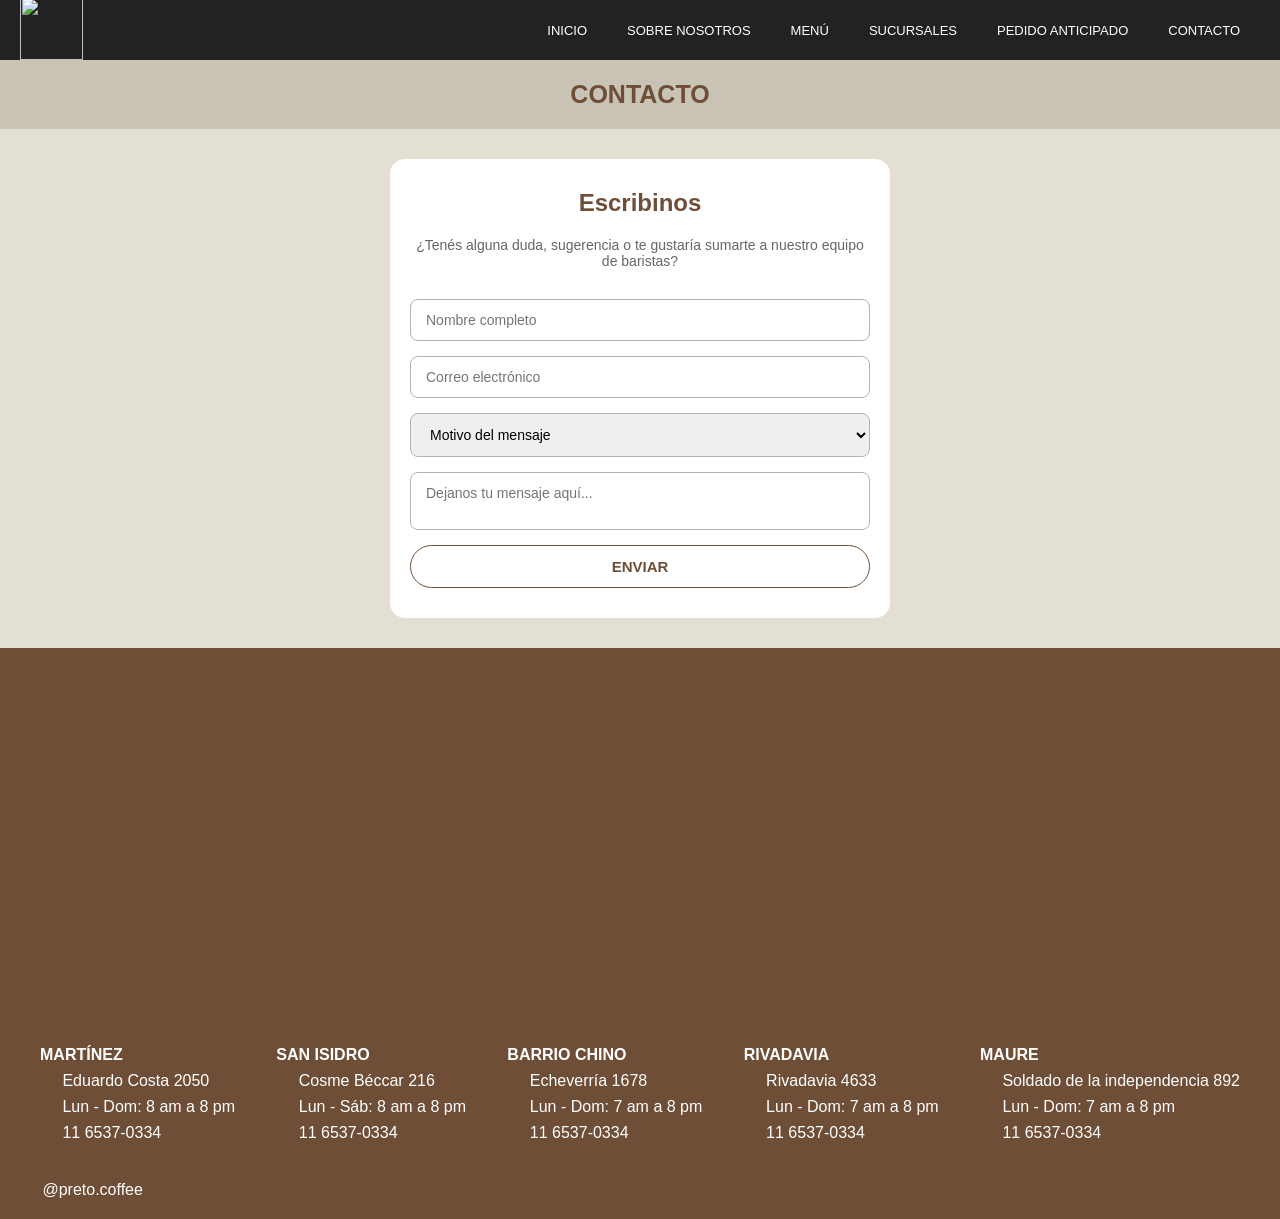
==== Oliva Lizarraga - Preto/Pages/contacto.html @ 68ead942 "Add files via upload" ====
<!DOCTYPE html>
<html lang="en">
<head>
    <meta charset="UTF-8">
    <meta name="viewport" content="width=device-width, initial-scale=1.0">
    <title>Preto café</title>
    <link rel="stylesheet" href="../CSS/style.css">
</head>
<body>

<header>
  <nav class="navbar">
    <div class="logo">
      <img src="../Multimedia/logo-pretto.png" alt="">
    </div>

    <ul class="nav-links">
        <li><a href="../index.html">INICIO</a></li>
        <li><a href="../Pages/sobrenosotros.html">SOBRE NOSOTROS</a></li>
        <li><a href="../Pages/menú.html">MENÚ</a></li>
        <li><a href="../Pages/sucursales.html">SUCURSALES</a></li>
        <li><a href="../Pages/pedido-anticipado.html">PEDIDO ANTICIPADO</a></li>
        <li><a href="../Pages/contacto.html">CONTACTO</a></li>
    </ul>
  </nav>
</header>

<main>
  <h1 class="titulo-contacto">CONTACTO</h1>

  <div class="contenedor-contacto">
    <div class="formulario-caja">
      <h2>Escribinos</h2>
      <p>¿Tenés alguna duda, sugerencia o te gustaría sumarte a nuestro equipo de baristas?</p>
      
      <form class="formulario-contacto">
        <input type="text" placeholder="Nombre completo" class="input-contacto">
        <input type="email" placeholder="Correo electrónico" class="input-contacto">
        
        <select class="select-contacto">
          <option>Motivo del mensaje</option>
          <option>Sugerencias o consultas</option>
          <option>Trabajá con nosotros (Enviar CV)</option>
          <option>Franquicias</option>
        </select>
        
        <textarea placeholder="Dejanos tu mensaje aquí..." class="textarea-contacto"></textarea>
        
        <button type="submit" class="btn-contacto">ENVIAR</button>
      </form>
    </div>
  </div>
</main>

<footer class="footer">
  <div class="mapa-footer">
    <iframe src="https://www.google.com/maps/d/u/0/embed?mid=1qHg61O5QNtXGG52iDf1zIc9vHTqVn7c&ehbc=2E312F&noprof=1" width="640" height="480"></iframe>
  </div>
  <div class="contenedor">
    <div class="caja">
      <p class="sub-footer"><strong>MARTÍNEZ</strong></p>
      <p><img src="../Multimedia/ubicacion.png" alt=""> Eduardo Costa 2050</p>
      <p><img src="../Multimedia/reloj.png" alt=""> Lun - Dom: 8 am a 8 pm</p>
      <p><img src="../Multimedia/telefono.png" alt=""> 11 6537-0334</p>
    </div>
    <div class="caja">
      <p class="sub-footer"><strong>SAN ISIDRO</strong></p>
      <p><img src="../Multimedia/ubicacion.png" alt=""> Cosme Béccar 216</p>
      <p><img src="../Multimedia/reloj.png" alt=""> Lun - Sáb: 8 am a 8 pm</p>
      <p><img src="../Multimedia/telefono.png" alt=""> 11 6537-0334</p>
    </div>
    <div class="caja">
      <p class="sub-footer"><strong>BARRIO CHINO</strong></p>
      <p><img src="../Multimedia/ubicacion.png" alt=""> Echeverría 1678</p>
      <p><img src="../Multimedia/reloj.png" alt=""> Lun - Dom: 7 am a 8 pm</p>
      <p><img src="../Multimedia/telefono.png" alt=""> 11 6537-0334</p>
    </div>
    <div class="caja">
      <p class="sub-footer"><strong>RIVADAVIA</strong></p>
      <p><img src="../Multimedia/ubicacion.png" alt=""> Rivadavia 4633</p>
      <p><img src="../Multimedia/reloj.png" alt=""> Lun - Dom: 7 am a 8 pm</p>
      <p><img src="../Multimedia/telefono.png" alt=""> 11 6537-0334</p>
    </div>
    <div class="caja">
      <p class="sub-footer"><strong>MAURE</strong></p>
      <p><img src="../Multimedia/ubicacion.png" alt=""> Soldado de la independencia 892</p>
      <p><img src="../Multimedia/reloj.png" alt=""> Lun - Dom: 7 am a 8 pm</p>
      <p><img src="../Multimedia/telefono.png" alt=""> 11 6537-0334</p>
    </div>
  </div>
  <div class="ig">
    <a href="https://www.instagram.com/preto.coffee?igsh=MW9qMXh0eXR2aml4ZQ=="><img src="../Multimedia/logotipo-de-instagram.png" alt=""> @preto.coffee</a>
  </div>
</footer>

</body>
</html>
---- Oliva Lizarraga - Preto/CSS/style.css ----
body{
    margin: 0;
}

/* tipografía */
@import url('https://fonts.googleapis.com/css2?family=Poppins:ital,wght@0,100;0,200;0,300;0,400;0,500;0,600;0,700;0,800;0,900;1,100;1,200;1,300;1,400;1,500;1,600;1,700;1,800;1,900&display=swap');

.poppins-regular {
  font-family: "Poppins", sans-serif;
  font-weight: 400;
  font-style: normal;
}

@import url('https://fonts.googleapis.com/css2?family=Open+Sans:ital,wght@0,300..800;1,300..800&display=swap');

.open-sans {
  font-family: "Open Sans", sans-serif;
  font-weight: 400;
  font-style: normal;
}

@import url('https://fonts.googleapis.com/css2?family=Montserrat:ital,wght@0,100..900;1,100..900&family=Open+Sans&display=swap');

.montserrat {
  font-family: "Montserrat", sans-serif;
  font-weight: 400;
  font-style: normal;
}

/* navegador */
.navbar {
    display: flex;
    justify-content: space-between;
    align-items: center;
    padding: 10px 20px;
    height: 40px;
    background-color: rgba(34, 34, 34)
}

.logo img {
    height: 63px;
    width: 63px;
}

.nav-links {
    list-style: none;
    display: flex;
}

.nav-links a {
    text-decoration: none;
    color: white;
    padding: 20px;
    font-family: "Poppins", sans-serif;
    font-size: 13px;
}

/* carrusel */
.carrusel img{
    height: 400px;
    width: 100%;
    display: block;
    object-fit: cover;
}

/* información sobre local */
.infor{
    display: flex;
    flex-wrap: nowrap;
    justify-content: space-between;
    align-items: center;
    width: 100%;
    height: 250px;
    background-color: rgba(227, 223, 211)
}

.img-infor img{
    height: 200px;
    width: 200px;
    padding: 20px 70px;
    border-radius: 50%;
}

.text-infor{
    display: flex;
    text-align: center;
    padding-right: 50px;
    font-family: "Open Sans", sans-serif;
    color: rgba(34, 34, 34);
    font-size: 20px;
}

/* footer */
.mapa-footer iframe {
  height: 350px;
  border-style: none;
  width: 100%
}
.footer {
  display: flex;
  flex-direction: column;
  padding: 20px;
  background-color: rgba(111, 78, 55)
}

.contenedor{
  display: flex;
  justify-content: space-between;
  padding: 20px;
}

.caja {
  display: flex;
  flex-direction: column; 
}

.sub-footer{
    font-family: "Montserrat", sans-serif;
}
.caja p{
    text-align: left;
    margin: 4px 0;
    color: white;
    font-family: "Open Sans", sans-serif;
}

.caja p img {
  height: 14px;
  width: 14px;
  margin-right: 4px;
}

.ig{
  margin-top: 15px;
}

.ig a{
    text-decoration: none;
    color: white;
    font-family: "Open Sans", sans-serif;
}

.ig img{
  height: 14px;
  width: 14px;
  margin-right: 4px;
}

/* Tablet */
@media (max-width: 1024px) {
 
  .contenedor {
    flex-wrap: nowrap;
  }
 
  .caja {
    width: auto;
    margin: 0 10px;
  }
 
  .text-infor {
    font-size: 16px;
    padding-right: 30px;
  }
}

/* Mobile */
@media (max-width: 800px) {

  .carrusel img {
    height: 300px;
  }
 
  .infor {
    flex-direction: column;
    height: auto;
    padding: 20px 0;
    align-items: center;
  }
 
  .text-infor {
    padding: 0 40px 20px 40px;
    font-size: 16px;
    text-align: center;
  }
 
  .contenedor {
    flex-wrap: wrap;
  }
 
  .caja {
    width: 45%;
    margin-bottom: 20px;
  }
}





/* Sobre nosotros */
.titulo-nosotros {
  text-align: center;
  font-family: "Poppins", sans-serif;
  font-size: 25px;
  padding: 20px;
  margin: 0;
  background-color: rgba(200, 195, 180);
  color: rgba(111, 78, 55);
}

.seccion-nosotros {
  background-color: rgba(227, 223, 211);
  padding: 40px 20px;
}

.bloque-nosotros {
  display: flex;
  align-items: center;
  justify-content: space-between;
  margin-bottom: 40px;
  width: 100%;
}

.bloque-nosotros.invertido {
  flex-direction: row-reverse;
}

.texto-nosotros {
  width: 50%;
  padding: 0 40px;
  box-sizing: border-box;
}

.texto-nosotros h2 {
  font-family: "Poppins", sans-serif;
  color: rgba(111, 78, 55);
  margin-bottom: 15px;
}

.texto-nosotros p {
  font-family: "Open Sans", sans-serif;
  color: rgba(34, 34, 34);
  font-size: 16px;
  line-height: 1.6;
}

.img-nosotros {
  width: 50%;
  display: flex;
  justify-content: center;
}

.img-nosotros img {
  width: 80%;
  max-height: 300px;
  object-fit: cover;
  border-radius: 10px;
}

/* Tablet */
@media (max-width: 1024px) {

 .texto-nosotros {
    padding: 0 20px; 
  }
  
  .texto-nosotros h2 {
    font-size: 22px; 
  }

  .texto-nosotros p {
    font-size: 15px; 
  }

  .img-nosotros img {
    width: 90%; 
  }
}

/* Moblie */
@media (max-width: 800px) {
  
  .bloque-nosotros, .bloque-nosotros.invertido {
    flex-direction: column; 
    margin-bottom: 50px;   
  }

  .texto-nosotros, .img-nosotros {
    width: 100%;       
    padding: 0 10px;   
    text-align: center; 
  }

  .img-nosotros img {
    width: 100%;       
    max-height: 280px; 
    margin-top: 20px;  
  } 
 }





/* Menú */
.imagenes-categoria {
  display: flex;
  width: 100%;
}

.cuadrado-img {
  width: 25%;
}

.cuadrado-img img {
  width: 100%;
  height: 250px;
  object-fit: cover;
  display: block;
}

.categoria {
  width: 100%;
  box-sizing: border-box;
  background-color: rgba(227, 223, 211);
  padding: 20px 40px;
}

.categoria h2 {
  text-align: center;
  font-family: "Poppins", sans-serif;
  font-size: 25px;
  margin-bottom: 10px;
  color: rgba(111, 78, 55);
}

.productos {
  display: flex;
  flex-wrap: wrap;
  justify-content: center;
}

.producto {
  width: 30%;
  margin-bottom: 10px;
  padding-right: 5%;
  text-align: center;
}

.producto .nombre {
  font-family: "Montserrat", sans-serif;
  font-size: 18px;
  margin: 0;
}

.producto .precio {
  font-family: "Open Sans", sans-serif;
  font-size: 14px;
  color: rgba(111, 78, 55);
  margin: 0;
}

/* Tablet */
@media (max-width: 1024px) {

  .contenedor {
    flex-wrap: nowrap;
  }

  .caja {
    width: auto;
    margin: 0 10px;
  }

  .text-infor {
    font-size: 16px;
    padding-right: 30px;
  }

  .cuadrado-img img {
    height: 150px;
  }

  .producto {
    width: 40%;
  }
}

/* Mobile */
@media (max-width: 800px) {

  .navbar {
    height: auto;
    padding: 10px 15px;
  }

  .nav-links a {
    padding: 8px;
    font-size: 11px;
  }

  .carrusel img {
    height: 300px;
  }

  .infor {
    flex-direction: column;
    height: auto;
    padding: 20px 0;
    align-items: center;
  }

  .text-infor {
    padding: 0 40px 20px 40px;
    font-size: 16px;
    text-align: center;
  }

  .contenedor {
    flex-wrap: wrap;
  }

  .caja {
    width: 45%;
    margin-bottom: 20px;
  }

  .cuadrado-img img {
    height: 100px;
  }

  .producto {
    width: 45%;
  }
}





/* Sucursales */
.titulo-sucursales {
  text-align: center;
  font-family: "Poppins", sans-serif;
  font-size: 25px;
  padding: 20px;
  margin: 0;
  background-color: rgba(200, 195, 180);
  color: rgba(111, 78, 55)
}

.sucursal {
  display: flex;
  height: 200px;
  border-bottom: 1px solid rgba(200, 195, 180);
}

.sucursal-mapa {
  width: 50%;
}

.sucursal-mapa iframe {
  width: 100%;
  height: 100%;
}

.sucursal-info {
  width: 50%;
  display: flex;
  flex-direction: column;
  justify-content: center;
  align-items: center;
  padding: 20px;
  background-color: rgba(227, 223, 211);
}

.sucursal-info img {
  height: 80px;
  width: 80px;
  border-radius: 50%;
  margin-bottom: 10px;
}

.sucursal-info p {
  font-family: "Open Sans", sans-serif;
  font-size: 13px;
  margin: 3px 0;
  color: rgba(34, 34, 34);
}

.sucursal-info p img {
  height: 12px;
  width: 12px;
  border-radius: 0;
  margin-bottom: 0;
}

.sucursal.invertida {
  flex-direction: row-reverse;
}





/* Pedido anticipado */
.titulo-pedido {
  text-align: center;
  font-family: "Poppins", sans-serif;
  font-size: 25px;
  padding: 20px;
  margin: 0;
  background-color: rgba(200, 195, 180);
  color: rgba(111, 78, 55);
}

.barra-pedido {
  display: flex;
  justify-content: space-between;
  align-items: center;
  padding: 10px 20px;
  background-color: rgba(227, 223, 211);
  border-top: 3px solid rgb(182, 175, 158);
  border-bottom: 3px solid rgb(182, 175, 158);
}

.barra-izquierda {
  display: flex;
  align-items: center;
}

.logo-barra {
  height: 45px;
  width: 45px;
  border-radius: 50%;
  margin-right: 15px;
}

.selector {
  font-family: "Open Sans", sans-serif;
  font-size: 13px;
  padding: 5px 10px;
  border: 1px solid rgba(200, 195, 180);
  border-radius: 5px;
  background-color: white;
  cursor: pointer;
  margin-right: 15px;
}

.btn-registrarse {
  font-family: "Open Sans", sans-serif;
  font-size: 13px;
  cursor: pointer;
  text-decoration: none;
  color: rgb(0, 0, 0);
}

.seccion-menu {
  padding: 15px;
  background-color: rgba(227, 223, 211);
}

.titulo-menu {
  text-align: center;
  font-family: "Poppins", sans-serif;
  font-size: 25px;
  margin-bottom: 15px;
  color: rgba(111, 78, 55);
}

.categoria-pedido {
  margin-bottom: 15px;
}

.nombre-categoria {
  font-family: "Montserrat", sans-serif;
  font-size: 18px;
  margin-bottom: 8px;
  color: rgba(111, 78, 55);
}

.items {
  display: flex;
  flex-wrap: wrap;
  margin-bottom: 15px;
}

.item-btn {
  font-family: "Open Sans", sans-serif;
  font-size: 13px;
  padding: 6px 14px;
  border-radius: 20px;
  cursor: pointer;
  margin: 4px;
  border: 1px solid #685d51;
}

.item-btn.cafes {
  background-color: #F3E7D7;
}

.item-btn.bebidas {
  background-color: #EFEDE7;
}

.item-btn.pasteleria {
  background-color: #E8DDD1;
}

.item-btn.almuerzos {
  background-color: #EDE8E0;
}

.item-btn:hover {
  background-color: rgba(111, 78, 55);
  color: white;
  border-color: rgba(111, 78, 55);
}

.ver-pedido {
  display: flex;
  justify-content: center;
  padding: 20px;
  background-color: rgba(200, 195, 180);
  border-top: 3px solid rgb(182, 175, 158);
}

.btn-ver-pedido {
  font-family: "Open Sans", sans-serif;
  font-size: 18px;
  padding: 10px 30px;
  border: 1px solid #564d43;
  border-radius: 20px;
  background-color: #a19589;
  cursor: pointer;
}

.btn-ver-pedido:hover {
  background-color: rgba(111, 78, 55);
  color: white;
  border-color: rgba(111, 78, 55);
}

.registrarse-overlay {
  display: none;
}

.registrarse-overlay:target {
  display: flex;
  position: fixed;
  top: 0;
  left: 0;
  width: 100%;
  height: 100%;
  justify-content: center;
  align-items: center;
}

.registrarse-contenido {
  background-color: white;
  padding: 40px 30px;
  border-radius: 10px;
  display: flex;
  flex-direction: column;
  width: 300px;
  position: relative;
}

.registrarse-titulo {
  text-align: center;
  font-family: "Montserrat", sans-serif;
  font-size: 16px;
  margin-bottom: 20px;
  color: rgba(34, 34, 34);
}

.registrarse-input {
  font-family: "Open Sans", sans-serif;
  font-size: 13px;
  padding: 10px 15px;
  margin-bottom: 10px;
  border: 1px solid rgba(180, 180, 180);
  border-radius: 20px;
}

.registrarse-btn {
  font-family: "Open Sans", sans-serif;
  font-size: 13px;
  padding: 10px;
  margin-top: 8px;
  border: 1px solid rgba(34, 34, 34);
  border-radius: 20px;
  background-color: white;
  cursor: pointer;
}

.registrarse-btn:hover {
  background-color: rgba(34, 34, 34);
  color: white;
  border-color: rgba(34, 34, 34);
}

.registrarse-btn.secundario {
  background-color: white;
  color: rgba(34, 34, 34);
  border: 1px solid rgba(34, 34, 34);
}

.registrarse-btn.secundario:hover {
  background-color: rgba(34, 34, 34);
  color: white;
  border-color: rgba(34, 34, 34);
}

.registrarse-cerrar {
  text-decoration: none;
  color: rgb(0, 0, 0);
}

/* Mobile*/
@media (max-width: 800px) {

  .nav-links a {
    padding: 5px;
    font-size: 10px;
  }

  .barra-pedido {
    flex-wrap: wrap;
    padding: 10px;
  }

  .barra-izquierda {
    flex-wrap: wrap;
    margin-right: 8px;
  }

  .selector {
    font-size: 11px;
    padding: 4px 8px;
  }

  .logo-barra {
    height: 35px;
    width: 35px;
  }

  .btn-registrarse {
    font-size: 11px;
  }

  .nombre-categoria {
    margin-left: 5px;
  }

  .seccion-menu {
    padding: 10px;
  }
}





/* Contacto */
.titulo-contacto {
  text-align: center;
  font-family: "Poppins", sans-serif;
  font-size: 25px;
  padding: 20px;
  margin: 0;
  background-color: rgba(200, 195, 180);
  color: rgba(111, 78, 55);
}

.contenedor-contacto {
  background-color: rgba(227, 223, 211);
  padding: 30px 10px;
  display: flex;
  justify-content: center;
}

.formulario-caja {
  background-color: white;
  padding: 30px 20px;
  border-radius: 15px;
  width: 90%;
  max-width: 500px;
  text-align: center;
  box-sizing: border-box;
}

.formulario-caja h2 {
  font-family: "Poppins", sans-serif;
  color: rgba(111, 78, 55);
  margin-top: 0;
}

.formulario-caja p {
  font-family: "Open Sans", sans-serif;
  color: #666;
  font-size: 14px;
  margin-bottom: 30px;
}

.formulario-contacto {
  display: flex;
  flex-direction: column;
}

.input-contacto, .select-contacto, .textarea-contacto {
  font-family: "Open Sans", sans-serif;
  font-size: 14px;
  padding: 12px 15px;
  margin-bottom: 15px;
  border: 1px solid rgba(180, 180, 180);
  border-radius: 8px;
  width: 100%;
  box-sizing: border-box;
}

.textarea-contacto {
  resize: none;
}

.btn-contacto {
  font-family: "Open Sans", sans-serif;
  font-size: 15px;
  font-weight: 600;
  padding: 12px;
  border: 1px solid rgba(111, 78, 55);
  border-radius: 25px;
  background-color: white;
  color: rgba(111, 78, 55);
  cursor: pointer;
}

.btn-contacto:hover {
  background-color: rgba(111, 78, 55);
  color: white;
}

/* Tablet */
@media (max-width: 1024px) {
  
  .contenedor-contacto {
    padding: 40px 20px;
  }

  .formulario-caja {
    max-width: 450px; 
    padding: 30px;
  }
}

/* Mobile */
@media (max-width: 800px) {
  
  .contenedor-contacto {
    padding: 25px 15px;
  }

  .formulario-caja {
    padding: 25px 20px;
    border-radius: 10px;
  }

  .formulario-caja h2 {
    font-size: 20px;
  }

  .input-contacto, .select-contacto, .textarea-contacto {
    padding: 10px 12px; 
    font-size: 13px;
  }
}

/* Navegador - tablet */ 
@media (max-width: 1024px) {
  .navbar {
    padding: 10px 20px;
    height: auto;
  }

  .nav-links li {
    margin-left: 10px; 
  }

  .nav-links a {
    font-size: 12px;
    padding: 10px; 
  }
}

/* Navegador - mobile */ 
@media (max-width: 800px) {
  .navbar {
    flex-direction: column;
    height: auto; 
    padding: 15px 10px;
    text-align: center;
  }

  .logo {
    margin-bottom: 10px;  
  }

  .logo img {
    height: 50px;        
    width: 50px;
  }

  .nav-links {
    flex-wrap: wrap;       
    justify-content: center;
    padding: 0;
    margin: 0; 
  }

  .nav-links li {
    margin: 6px 4px; 
  }

  .nav-links a {
    font-size: 12px;
    padding: 6px 10px; 
    display: inline-block;
  }
}
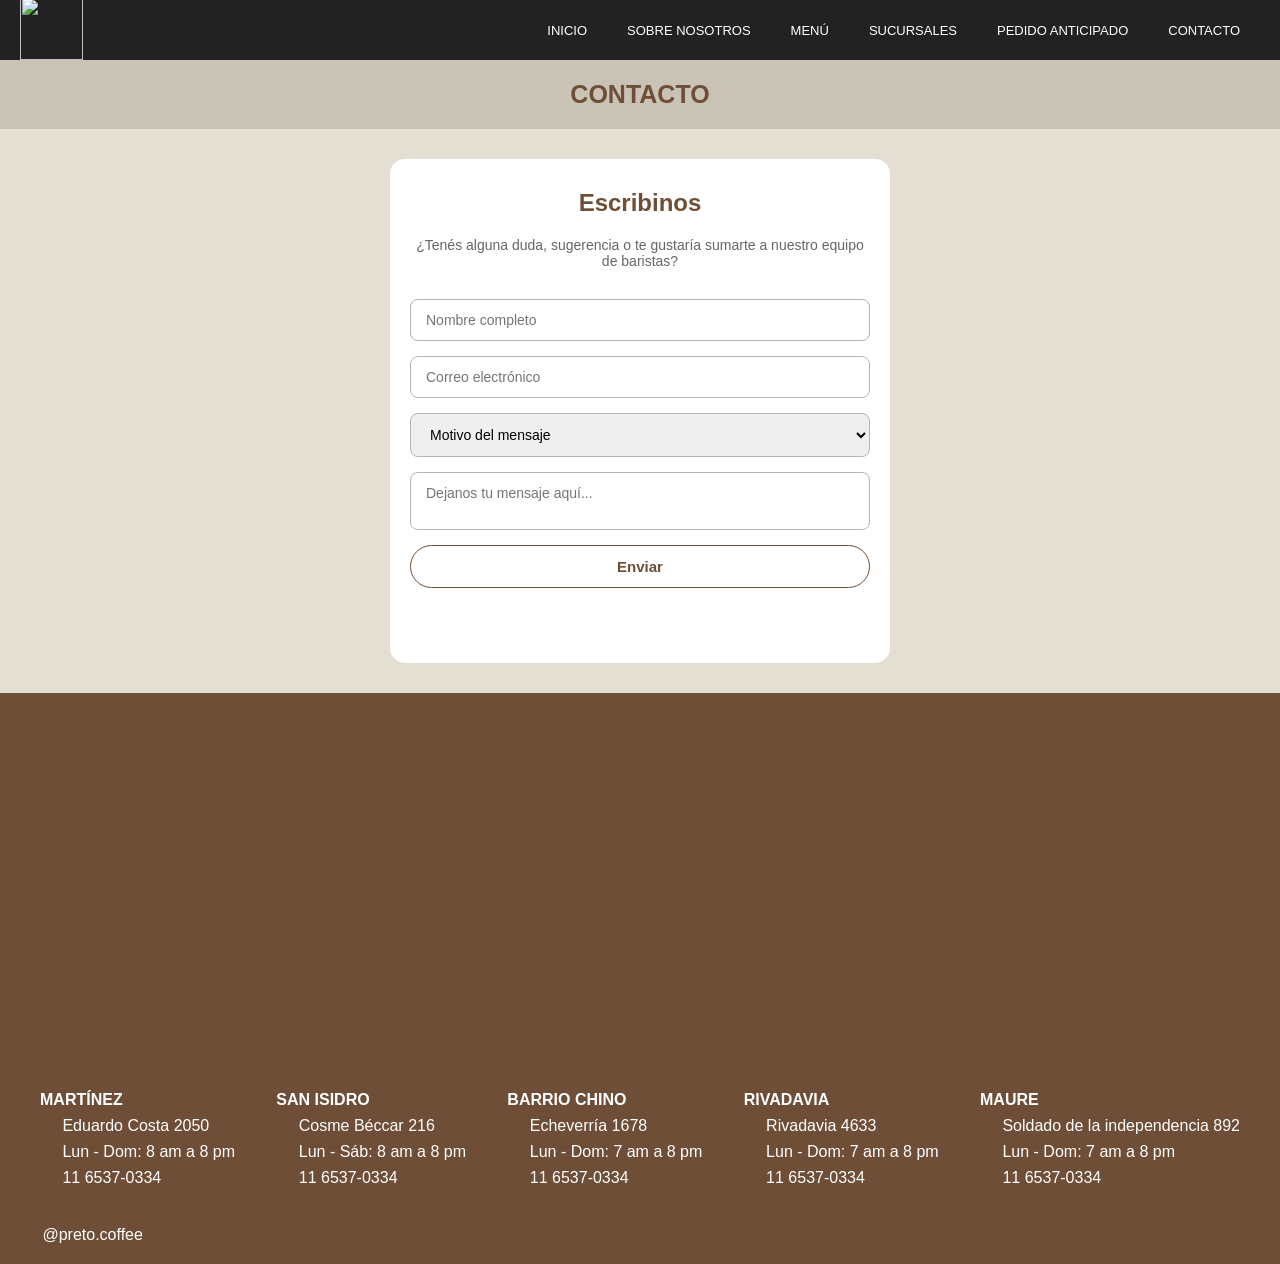
==== commit 816fdb4a: "Add files via upload" ====
--- a/Oliva Lizarraga - Preto/Pages/contacto.html
+++ b/Oliva Lizarraga - Preto/Pages/contacto.html
@@ -19,7 +19,7 @@
         <li><a href="../Pages/sobrenosotros.html">SOBRE NOSOTROS</a></li>
         <li><a href="../Pages/menú.html">MENÚ</a></li>
         <li><a href="../Pages/sucursales.html">SUCURSALES</a></li>
-        <li><a href="../Pages/pedido-anticipado.html">PEDIDO ANTICIPADO</a></li>
+        <li><a href="../Pages/pedidoanticipado.html">PEDIDO ANTICIPADO</a></li>
         <li><a href="../Pages/contacto.html">CONTACTO</a></li>
     </ul>
   </nav>
@@ -34,22 +34,30 @@
       <p>¿Tenés alguna duda, sugerencia o te gustaría sumarte a nuestro equipo de baristas?</p>
       
       <form class="formulario-contacto">
-        <input type="text" placeholder="Nombre completo" class="input-contacto">
-        <input type="email" placeholder="Correo electrónico" class="input-contacto">
+        <input type="text" placeholder="Nombre completo" id="nombre">
+        <input type="email" placeholder="Correo electrónico" id="email">
         
-        <select class="select-contacto">
+        <select id="motivo">
           <option>Motivo del mensaje</option>
           <option>Sugerencias o consultas</option>
           <option>Trabajá con nosotros (Enviar CV)</option>
           <option>Franquicias</option>
         </select>
         
-        <textarea placeholder="Dejanos tu mensaje aquí..." class="textarea-contacto"></textarea>
+        <textarea placeholder="Dejanos tu mensaje aquí..." id="mensaje"></textarea>
         
-        <button type="submit" class="btn-contacto">ENVIAR</button>
+        <button type="button" onclick="enviarFormulario()" class="btn-contacto">
+          Enviar
+        </button>
+
+        <p id="respuesta"></p>
+  
       </form>
     </div>
   </div>
+
+  <script src="../funciones.js"></script>
+  
 </main>
 
 <footer class="footer">
--- a/Oliva Lizarraga - Preto/CSS/style.css
+++ b/Oliva Lizarraga - Preto/CSS/style.css
@@ -27,7 +27,7 @@
   font-style: normal;
 }
 
-/* navegador */
+/* Inicio */
 .navbar {
     display: flex;
     justify-content: space-between;
@@ -55,7 +55,6 @@
     font-size: 13px;
 }
 
-/* carrusel */
 .carrusel img{
     height: 400px;
     width: 100%;
@@ -63,7 +62,6 @@
     object-fit: cover;
 }
 
-/* información sobre local */
 .infor{
     display: flex;
     flex-wrap: nowrap;
@@ -144,54 +142,6 @@
   height: 14px;
   width: 14px;
   margin-right: 4px;
-}
-
-/* Tablet */
-@media (max-width: 1024px) {
- 
-  .contenedor {
-    flex-wrap: nowrap;
-  }
- 
-  .caja {
-    width: auto;
-    margin: 0 10px;
-  }
- 
-  .text-infor {
-    font-size: 16px;
-    padding-right: 30px;
-  }
-}
-
-/* Mobile */
-@media (max-width: 800px) {
-
-  .carrusel img {
-    height: 300px;
-  }
- 
-  .infor {
-    flex-direction: column;
-    height: auto;
-    padding: 20px 0;
-    align-items: center;
-  }
- 
-  .text-infor {
-    padding: 0 40px 20px 40px;
-    font-size: 16px;
-    text-align: center;
-  }
- 
-  .contenedor {
-    flex-wrap: wrap;
-  }
- 
-  .caja {
-    width: 45%;
-    margin-bottom: 20px;
-  }
 }
 
 
@@ -258,47 +208,6 @@
   border-radius: 10px;
 }
 
-/* Tablet */
-@media (max-width: 1024px) {
-
- .texto-nosotros {
-    padding: 0 20px; 
-  }
-  
-  .texto-nosotros h2 {
-    font-size: 22px; 
-  }
-
-  .texto-nosotros p {
-    font-size: 15px; 
-  }
-
-  .img-nosotros img {
-    width: 90%; 
-  }
-}
-
-/* Moblie */
-@media (max-width: 800px) {
-  
-  .bloque-nosotros, .bloque-nosotros.invertido {
-    flex-direction: column; 
-    margin-bottom: 50px;   
-  }
-
-  .texto-nosotros, .img-nosotros {
-    width: 100%;       
-    padding: 0 10px;   
-    text-align: center; 
-  }
-
-  .img-nosotros img {
-    width: 100%;       
-    max-height: 280px; 
-    margin-top: 20px;  
-  } 
- }
-
 
 
 
@@ -332,6 +241,7 @@
   font-family: "Poppins", sans-serif;
   font-size: 25px;
   margin-bottom: 10px;
+  margin-top: 0;
   color: rgba(111, 78, 55);
 }
 
@@ -359,80 +269,6 @@
   font-size: 14px;
   color: rgba(111, 78, 55);
   margin: 0;
-}
-
-/* Tablet */
-@media (max-width: 1024px) {
-
-  .contenedor {
-    flex-wrap: nowrap;
-  }
-
-  .caja {
-    width: auto;
-    margin: 0 10px;
-  }
-
-  .text-infor {
-    font-size: 16px;
-    padding-right: 30px;
-  }
-
-  .cuadrado-img img {
-    height: 150px;
-  }
-
-  .producto {
-    width: 40%;
-  }
-}
-
-/* Mobile */
-@media (max-width: 800px) {
-
-  .navbar {
-    height: auto;
-    padding: 10px 15px;
-  }
-
-  .nav-links a {
-    padding: 8px;
-    font-size: 11px;
-  }
-
-  .carrusel img {
-    height: 300px;
-  }
-
-  .infor {
-    flex-direction: column;
-    height: auto;
-    padding: 20px 0;
-    align-items: center;
-  }
-
-  .text-infor {
-    padding: 0 40px 20px 40px;
-    font-size: 16px;
-    text-align: center;
-  }
-
-  .contenedor {
-    flex-wrap: wrap;
-  }
-
-  .caja {
-    width: 45%;
-    margin-bottom: 20px;
-  }
-
-  .cuadrado-img img {
-    height: 100px;
-  }
-
-  .producto {
-    width: 45%;
-  }
 }
 
 
@@ -460,11 +296,6 @@
   width: 50%;
 }
 
-.sucursal-mapa iframe {
-  width: 100%;
-  height: 100%;
-}
-
 .sucursal-info {
   width: 50%;
   display: flex;
@@ -473,6 +304,11 @@
   align-items: center;
   padding: 20px;
   background-color: rgba(227, 223, 211);
+}
+
+.sucursal-mapa iframe {
+  width: 100%;
+  height: 100%;
 }
 
 .sucursal-info img {
@@ -618,28 +454,37 @@
   border-color: rgba(111, 78, 55);
 }
 
-.ver-pedido {
-  display: flex;
-  justify-content: center;
-  padding: 20px;
+.carrito{
   background-color: rgba(200, 195, 180);
   border-top: 3px solid rgb(182, 175, 158);
 }
 
-.btn-ver-pedido {
-  font-family: "Open Sans", sans-serif;
-  font-size: 18px;
-  padding: 10px 30px;
-  border: 1px solid #564d43;
-  border-radius: 20px;
-  background-color: #a19589;
-  cursor: pointer;
-}
-
-.btn-ver-pedido:hover {
-  background-color: rgba(111, 78, 55);
-  color: white;
-  border-color: rgba(111, 78, 55);
+.acciones-pedido{
+    display: flex;
+    justify-content: center;
+    padding: 20px;
+    margin-bottom: 20px;
+}
+
+.btn-ver-pedido,
+.btn-comprar{
+    font-family: "Open Sans", sans-serif;
+    font-size: 16px;
+    padding: 12px 25px;
+    margin-left: 7px;
+    margin-right: 7px;
+    border: 1px solid rgba(111, 78, 55);
+    border-radius: 25px;
+    background-color: rgba(227, 223, 211);
+    color: rgba(111, 78, 55);
+    cursor: pointer;
+}
+
+.btn-ver-pedido:hover,
+.btn-comprar:hover{
+
+    background-color: rgba(111, 78, 55);
+    color: white;
 }
 
 .registrarse-overlay {
@@ -675,7 +520,7 @@
   color: rgba(34, 34, 34);
 }
 
-.registrarse-input {
+#emailRegistro, #primerContraseñaRegistro, #segundaContraseñaRegistro{
   font-family: "Open Sans", sans-serif;
   font-size: 13px;
   padding: 10px 15px;
@@ -718,47 +563,12 @@
   color: rgb(0, 0, 0);
 }
 
-/* Mobile*/
-@media (max-width: 800px) {
-
-  .nav-links a {
-    padding: 5px;
-    font-size: 10px;
-  }
-
-  .barra-pedido {
-    flex-wrap: wrap;
-    padding: 10px;
-  }
-
-  .barra-izquierda {
-    flex-wrap: wrap;
-    margin-right: 8px;
-  }
-
-  .selector {
-    font-size: 11px;
-    padding: 4px 8px;
-  }
-
-  .logo-barra {
-    height: 35px;
-    width: 35px;
-  }
-
-  .btn-registrarse {
-    font-size: 11px;
-  }
-
-  .nombre-categoria {
-    margin-left: 5px;
-  }
-
-  .seccion-menu {
-    padding: 10px;
-  }
-}
-
+#respuestaRegistro{
+    margin-top: 10px;
+    text-align: center;
+    font-family: "Open Sans", sans-serif;
+    color: rgba(111,78,55);
+}
 
 
 
@@ -809,7 +619,7 @@
   flex-direction: column;
 }
 
-.input-contacto, .select-contacto, .textarea-contacto {
+#nombre, #email, #motivo, #mensaje {
   font-family: "Open Sans", sans-serif;
   font-size: 14px;
   padding: 12px 15px;
@@ -820,7 +630,7 @@
   box-sizing: border-box;
 }
 
-.textarea-contacto {
+#mensaje {
   resize: none;
 }
 
@@ -841,9 +651,171 @@
   color: white;
 }
 
-/* Tablet */
+#respuesta{
+    margin-top: 15px;
+    text-align: center;
+    font-family: "Open Sans", sans-serif;
+    color: rgba(111,78,55);
+}
+
+
+
+
+
+/* JavaScript */
+#detallePedido{
+    width: 400px;
+    margin: 20px auto;
+    padding: 20px;
+    background-color: white;
+    border: 1px solid rgba(111, 78, 55);
+    border-radius: 10px;
+    font-family: "Open Sans", sans-serif;
+    text-align: center;
+}
+
+#detallePedido h2{
+    margin-top: 0;
+    color: rgba(111, 78, 55);
+    font-family: "Poppins", sans-serif;
+}
+
+.btn-vaciar{
+    font-family: "Open Sans", sans-serif;
+    font-size: 14px;
+    padding: 10px 20px;
+    margin-top: 15px;
+    border: 1px solid rgb(135, 26, 26);
+    border-radius: 20px;
+    background-color: white;
+    color: rgb(180, 53, 53);
+    cursor: pointer;
+}
+
+.btn-vaciar:hover{
+    background-color: rgb(135, 26, 26);
+    color: white;
+}
+
+.contenedor-vaciar{
+    text-align: center;
+    height: 70px;
+}
+
+.carrusel{
+    display: flex;
+    justify-content: center;
+    align-items: center;
+    background-color: rgba(227, 223, 211);
+    padding: 20px;
+}
+
+.carrusel img{
+    width: 100%;
+    max-width: 1200px;
+    height: 400px;
+    object-fit: cover;
+    border-radius: 10px;
+}
+
+.carrusel button{
+    margin: 0 15px;
+    width: 50px;
+    height: 50px;
+    border: 1px solid rgba(111, 78, 55);
+    border-radius: 50%;
+    background-color: white;
+    color: rgba(111, 78, 55);
+    font-size: 24px;
+    cursor: pointer;
+}
+
+.carrusel button:hover{
+    background-color: rgba(111, 78, 55);
+    color: white;
+}
+
+
+
+
+
+/* ------- Tablet ------- */
+
 @media (max-width: 1024px) {
+ 
+  /* ----- Inicio ----- */
+  .navbar {
+    padding: 10px 20px;
+    height: auto;
+  }
+
+  .nav-links li {
+    margin-left: 10px; 
+  }
+
+  .nav-links a {
+    font-size: 12px;
+    padding: 10px; 
+  }
+
+  .contenedor {
+    flex-wrap: nowrap;
+  }
+ 
+  .caja {
+    width: auto;
+    margin: 0 10px;
+  }
+ 
+  .text-infor {
+    font-size: 16px;
+    padding-right: 30px;
+  }
+
+
+  /* ----- Sobre nosotros ----- */
+   .texto-nosotros {
+    padding: 0 20px; 
+  }
   
+  .texto-nosotros h2 {
+    font-size: 22px; 
+  }
+
+  .texto-nosotros p {
+    font-size: 15px; 
+  }
+
+  .img-nosotros img {
+    width: 90%; 
+  }
+
+
+/* ----- Menú ----- */
+  .contenedor {
+    flex-wrap: nowrap;
+  }
+
+  .caja {
+    width: auto;
+    margin: 0 10px;
+  }
+
+  .text-infor {
+    font-size: 16px;
+    padding-right: 30px;
+  }
+
+  .cuadrado-img img {
+    height: 150px;
+  }
+
+  .producto {
+    width: 40%;
+  }
+
+
+/* ----- Contacto ----- */
   .contenedor-contacto {
     padding: 40px 20px;
   }
@@ -854,87 +826,229 @@
   }
 }
 
+
+
+
+
 /* Mobile */
 @media (max-width: 800px) {
-  
-  .contenedor-contacto {
-    padding: 25px 15px;
-  }
-
-  .formulario-caja {
-    padding: 25px 20px;
-    border-radius: 10px;
-  }
-
-  .formulario-caja h2 {
-    font-size: 20px;
-  }
-
-  .input-contacto, .select-contacto, .textarea-contacto {
-    padding: 10px 12px; 
-    font-size: 13px;
-  }
-}
-
-/* Navegador - tablet */ 
-@media (max-width: 1024px) {
-  .navbar {
-    padding: 10px 20px;
-    height: auto;
-  }
-
-  .nav-links li {
-    margin-left: 10px; 
-  }
-
-  .nav-links a {
-    font-size: 12px;
-    padding: 10px; 
-  }
-}
-
-/* Navegador - mobile */ 
-@media (max-width: 800px) {
-  .navbar {
+
+/* ----- Inicio ----- */
+
+ .navbar{
+    display: flex;
     flex-direction: column;
-    height: auto; 
+    align-items: center;
     padding: 15px 10px;
-    text-align: center;
-  }
-
-  .logo {
-    margin-bottom: 10px;  
-  }
-
-  .logo img {
-    height: 50px;        
-    width: 50px;
-  }
-
-  .nav-links {
+  }
+
+  .nav-links{
     flex-wrap: wrap;       
     justify-content: center;
     padding: 0;
     margin: 0; 
-  }
-
-  .nav-links li {
-    margin: 6px 4px; 
-  }
-
-  .nav-links a {
-    font-size: 12px;
-    padding: 6px 10px; 
+    width: 100%;
+    text-align: center;
+  }
+
+  .nav-links li{
+    margin: 10px 9px;
+  }
+
+  .nav-links a{
+    padding: 10px 5px;
+    font-size: 13px;
     display: inline-block;
   }
-}
-
-
-
-
-
-
-
-
-
-
+
+  .carrusel img {
+    height: 300px;
+  }
+
+  .infor {
+    flex-direction: column;
+    height: auto;
+    padding: 20px 0;
+    align-items: center;
+  }
+
+  .text-infor {
+    padding: 0 40px 20px 40px;
+    font-size: 16px;
+    text-align: center;
+  }
+
+  .contenedor{
+    display: flex;
+    flex-direction: column;
+    width: 100%;
+  }
+
+.caja{
+    width: 100%;
+    text-align: center;
+    margin-bottom: 20px;
+  }
+ 
+
+/* ----- Sobre nosotros ----- */
+  .bloque-nosotros, .bloque-nosotros.invertido {
+    flex-direction: column; 
+    margin-bottom: 50px;   
+  }
+
+  .texto-nosotros, .img-nosotros {
+    width: 100%;       
+    padding: 0 10px;   
+    text-align: center; 
+  }
+
+  .img-nosotros img {
+    width: 100%;       
+    max-height: 280px; 
+    margin-top: 20px;  
+  } 
+
+
+/* ----- Menú ----- */
+  .cuadrado-img img {
+    height: 100px;
+  }
+
+  .producto {
+    width: 45%;
+  }
+
+.producto .nombre{
+    font-size: 15px;
+  }
+
+.producto .precio {
+  font-size: 12px;
+}
+
+
+/* ----- Pedido anticipado ----- */
+  .barra-pedido {
+    flex-wrap: wrap;
+    padding: 10px;
+  }
+
+  .barra-izquierda {
+    flex-wrap: wrap;
+    margin-right: 8px;
+  }
+
+  .selector {
+    font-size: 11px;
+    padding: 4px 8px;
+  }
+
+  .logo-barra {
+    height: 35px;
+    width: 35px;
+  }
+
+  .btn-registrarse {
+    font-size: 11px;
+  }
+
+  .nombre-categoria {
+    margin-left: 5px;
+  }
+
+  .seccion-menu {
+    padding: 10px;
+  }
+
+  .items{
+    display:grid;
+    grid-template-columns: 1fr 1fr;
+  }
+
+ .registrarse-contenido{
+
+    width: 90%;
+    max-width: 350px;
+
+    padding: 25px 20px;
+
+    box-sizing: border-box;
+  }
+
+  .registrarse-titulo{
+    font-size: 15px;
+  }
+
+  #emailRegistro, #primerContraseñaRegistro, #segundaContraseñaRegistro {
+    font-size: 14px;
+    padding: 12px;
+  }
+
+  .registrarse-btn{
+    font-size: 14px;
+    padding: 12px;
+  }
+
+
+/* ----- Contacto ----- */
+ .contenedor-contacto {
+    padding: 25px 15px;
+  }
+
+  .formulario-caja {
+    padding: 25px 20px;
+    border-radius: 10px;
+  }
+
+  .formulario-caja h2 {
+    font-size: 20px;
+  }
+
+  #nombre, #email, #motivo, #mensaje {
+    padding: 10px 12px; 
+    font-size: 13px;
+  }
+
+
+/* ----- JavaScript ----- */
+  #detallePedido{
+        width: 85%;
+        margin: 15px auto;
+        padding: 15px;
+        box-sizing: border-box;
+    }
+
+  .carrusel{
+    position: relative;
+    padding: 10px;
+  }
+
+  .carrusel img{
+    width: 100%;
+    height: 250px;
+    object-fit: cover;
+    border-radius: 10px;
+  }
+
+  .carrusel button{
+    position: absolute;
+    top: 50%;
+    width: 35px;
+    height: 35px;
+    border-radius: 50%;
+    border: 1px solid rgba(111, 78, 55);
+    background-color: white;
+    color: rgba(111, 78, 55);
+    font-size: 18px;
+    cursor: pointer;
+  }
+
+  #anterior{
+    left: 15px;
+  }
+
+  #siguiente{
+    right: 15px;
+  }
+}
